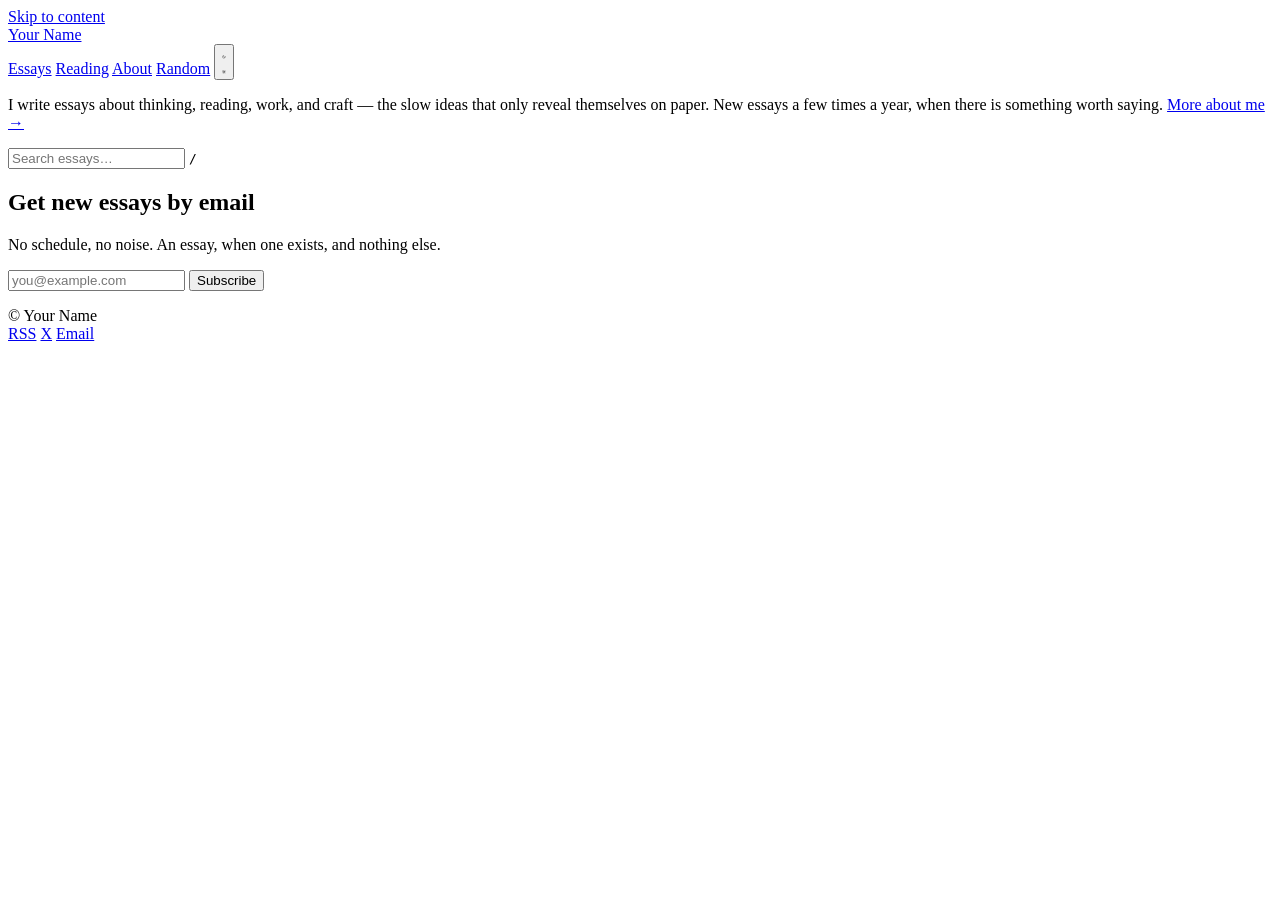
==== index.html @ 5345fb49 "Add files via upload" ====
<!DOCTYPE html>
<html lang="en" data-theme="light">
<head>
  <meta charset="UTF-8">
  <meta name="viewport" content="width=device-width, initial-scale=1.0">
  <!-- REPLACE: site title + description -->
  <title>Your Name — Essays</title>
  <meta name="description" content="Essays on thinking, reading, work, and craft — by Your Name.">
  <meta property="og:title" content="Your Name — Essays">
  <meta property="og:description" content="Essays on thinking, reading, work, and craft.">
  <meta property="og:type" content="website">
  <link rel="icon" type="image/svg+xml" href="favicon.svg">
  <link rel="alternate" type="application/rss+xml" title="Essays" href="rss.xml">
  <link rel="stylesheet" href="assets/styles.css">
</head>
<body>
  <a class="skip-link" href="#main">Skip to content</a>

  <header class="site-head">
    <div class="site-head__inner">
      <!-- REPLACE: your name -->
      <a class="brand" href="index.html">Your Name</a>
      <nav class="site-nav" aria-label="Main">
        <a href="index.html" aria-current="page">Essays</a>
        <a href="reading.html">Reading</a>
        <a href="about.html">About</a>
        <a href="#" data-random title="Read a random essay">Random</a>
        <button class="theme-toggle" data-theme-toggle type="button" aria-label="Toggle dark mode">
          <svg class="icon-moon" viewBox="0 0 24 24" fill="none" stroke="currentColor" stroke-width="2" stroke-linecap="round" stroke-linejoin="round"><path d="M21 12.79A9 9 0 1 1 11.21 3 7 7 0 0 0 21 12.79z"/></svg>
          <svg class="icon-sun" viewBox="0 0 24 24" fill="none" stroke="currentColor" stroke-width="2" stroke-linecap="round" stroke-linejoin="round"><circle cx="12" cy="12" r="4"/><path d="M12 2v2M12 20v2M4.93 4.93l1.41 1.41M17.66 17.66l1.41 1.41M2 12h2M20 12h2M4.93 19.07l1.41-1.41M17.66 6.34l1.41-1.41"/></svg>
        </button>
      </nav>
    </div>
  </header>

  <main class="wrap" id="main">
    <!-- REPLACE: your one-paragraph introduction -->
    <p class="lede">
      I write essays about thinking, reading, work, and craft — the slow ideas
      that only reveal themselves on paper. New essays a few times a year,
      when there is something worth saying.
      <a href="about.html">More about me →</a>
    </p>

    <div class="tools">
      <div class="search">
        <input id="search" type="search" placeholder="Search essays…" aria-label="Search essays" autocomplete="off">
        <kbd>/</kbd>
      </div>
      <div class="tags" id="tags" role="group" aria-label="Filter by topic"></div>
    </div>

    <div id="essay-list" aria-live="polite"></div>

    <section class="subscribe">
      <h2>Get new essays by email</h2>
      <p>No schedule, no noise. An essay, when one exists, and nothing else.</p>
      <form data-subscribe novalidate>
        <input type="email" placeholder="you@example.com" aria-label="Email address" required>
        <button type="submit">Subscribe</button>
      </form>
      <p class="form-note" aria-live="polite"></p>
    </section>
  </main>

  <footer class="site-foot">
    <div class="site-foot__inner">
      <span>© <span data-year></span> Your Name</span>
      <nav aria-label="Footer">
        <a href="rss.xml">RSS</a>
        <!-- REPLACE: your social links -->
        <a href="https://x.com/" rel="me">X</a>
        <a href="mailto:you@example.com">Email</a>
      </nav>
    </div>
  </footer>

  <script src="assets/essays.js"></script>
  <script src="assets/main.js"></script>
</body>
</html>
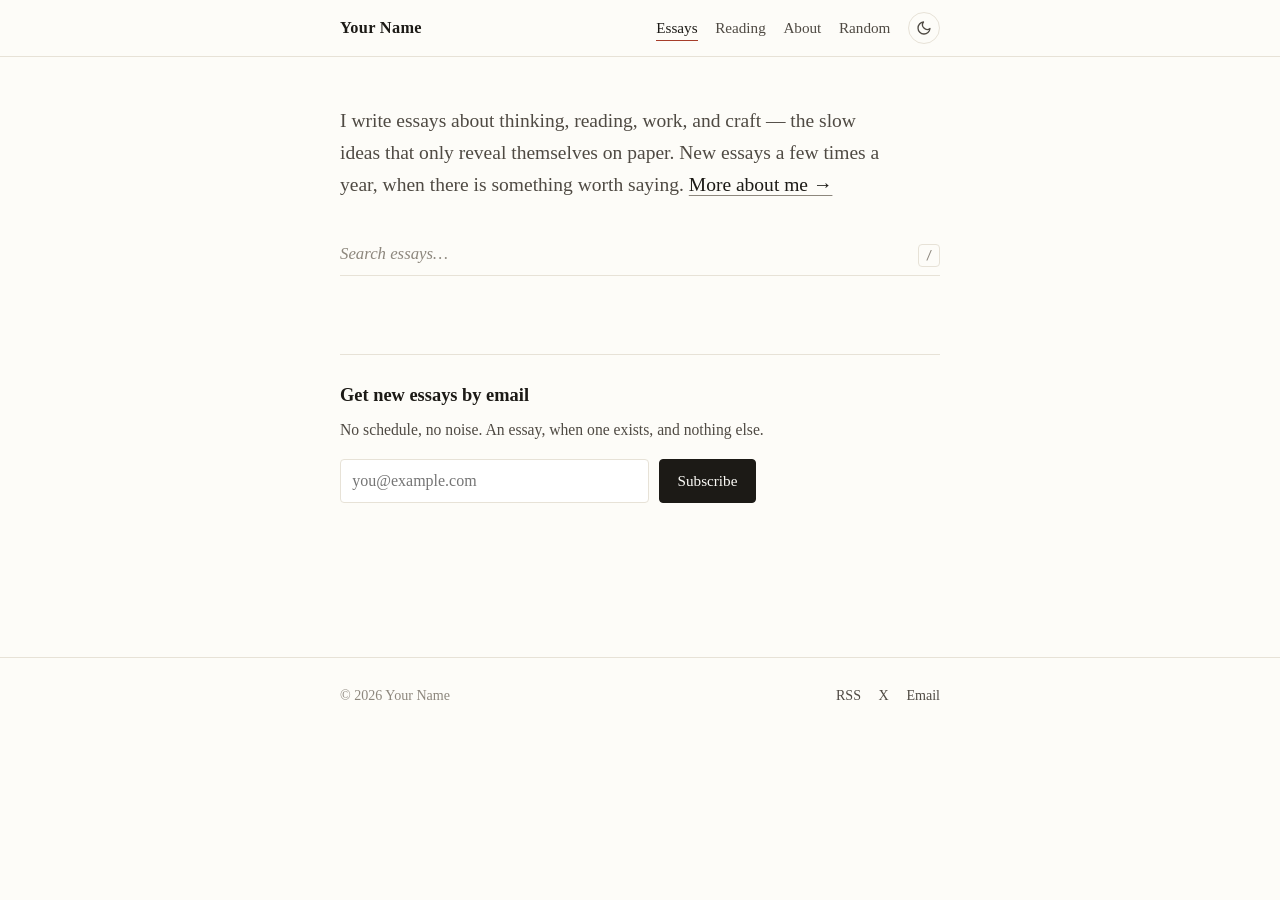
==== commit a64ce54e: "Update index.html" ====
--- a/index.html
+++ b/index.html
@@ -11,7 +11,7 @@
   <meta property="og:type" content="website">
   <link rel="icon" type="image/svg+xml" href="favicon.svg">
   <link rel="alternate" type="application/rss+xml" title="Essays" href="rss.xml">
-  <link rel="stylesheet" href="assets/styles.css">
+  <link rel="stylesheet" href="assets/style.css">
 </head>
 <body>
   <a class="skip-link" href="#main">Skip to content</a>
--- a/assets/style.css
+++ b/assets/style.css
@@ -0,0 +1,535 @@
+/* ============================================================
+   A quiet place for essays.
+   Design language: Paul Graham's austerity × Naval's calm type.
+   Plain CSS, no frameworks. One column, one measure, ink on paper.
+   ============================================================ */
+
+:root {
+  --paper:        #fdfcf8;
+  --paper-raised: #ffffff;
+  --ink:          #1c1a16;
+  --ink-soft:     #4f4a43;
+  --ink-faint:    #8d877d;
+  --line:         #e7e2d7;
+  --accent:       #a63d2a;   /* brick / sealing-wax red */
+  --accent-deep:  #8c3323;
+  --accent-soft:  rgba(166, 61, 42, 0.07);
+  --mark:         #f3ead3;
+  --measure:      40rem;
+  --nav-h:        3.5rem;
+  --serif: "Iowan Old Style", "Palatino Linotype", Palatino, Georgia, "Times New Roman", serif;
+  --mono:  "SF Mono", "Cascadia Code", Menlo, Consolas, monospace;
+}
+
+[data-theme="dark"] {
+  --paper:        #14120f;
+  --paper-raised: #1b1915;
+  --ink:          #e9e4d9;
+  --ink-soft:     #b3ac9f;
+  --ink-faint:    #7d766a;
+  --line:         #2c2822;
+  --accent:       #d97b5f;
+  --accent-deep:  #e08a6e;
+  --accent-soft:  rgba(217, 123, 95, 0.10);
+  --mark:         #3a3125;
+}
+
+/* ---------- Reset & base ---------- */
+
+*, *::before, *::after { box-sizing: border-box; }
+
+html { scroll-behavior: smooth; }
+
+body {
+  margin: 0;
+  background: var(--paper);
+  color: var(--ink);
+  font-family: var(--serif);
+  font-size: 1.125rem;          /* 18px */
+  line-height: 1.7;
+  -webkit-font-smoothing: antialiased;
+  text-rendering: optimizeLegibility;
+  transition: background-color .25s ease, color .25s ease;
+}
+
+::selection { background: var(--mark); color: var(--ink); }
+
+a {
+  color: var(--ink);
+  text-decoration-color: var(--ink-faint);
+  text-underline-offset: 0.18em;
+  text-decoration-thickness: 1px;
+  transition: color .15s ease, text-decoration-color .15s ease;
+}
+a:hover { color: var(--accent); text-decoration-color: var(--accent); }
+
+img { max-width: 100%; height: auto; }
+
+button { font: inherit; color: inherit; }
+
+/* Skip link */
+.skip-link {
+  position: absolute; left: -9999px; top: 0;
+  background: var(--ink); color: var(--paper);
+  padding: .5rem 1rem; z-index: 100;
+}
+.skip-link:focus { left: 0; }
+
+/* ---------- Reading progress (essay page only) ---------- */
+
+.progress {
+  position: fixed; top: 0; left: 0; z-index: 60;
+  width: 100%; height: 2px;
+  background: transparent;
+  pointer-events: none;
+}
+.progress__bar {
+  display: block; height: 100%; width: 0;
+  background: var(--accent);
+  transition: width .08s linear;
+}
+
+/* ---------- Header / nav ---------- */
+
+.site-head {
+  border-bottom: 1px solid var(--line);
+}
+.site-head__inner {
+  max-width: var(--measure);
+  margin: 0 auto;
+  padding: 0 1.25rem;
+  height: var(--nav-h);
+  display: flex;
+  align-items: center;
+  justify-content: space-between;
+  gap: 1rem;
+}
+.brand {
+  font-weight: 700;
+  font-size: 1.02rem;
+  letter-spacing: .02em;
+  text-decoration: none;
+  white-space: nowrap;
+}
+.brand:hover { color: var(--accent); }
+
+.site-nav {
+  display: flex;
+  align-items: center;
+  gap: 1.1rem;
+  font-size: .95rem;
+}
+.site-nav a {
+  text-decoration: none;
+  color: var(--ink-soft);
+}
+.site-nav a:hover { color: var(--accent); }
+.site-nav a[aria-current="page"] {
+  color: var(--ink);
+  border-bottom: 1px solid var(--accent);
+}
+
+.theme-toggle {
+  background: none;
+  border: 1px solid var(--line);
+  border-radius: 999px;
+  width: 2rem; height: 2rem;
+  display: inline-flex;
+  align-items: center;
+  justify-content: center;
+  cursor: pointer;
+  color: var(--ink-soft);
+  transition: border-color .15s ease, color .15s ease;
+  flex: none;
+}
+.theme-toggle:hover { color: var(--accent); border-color: var(--accent); }
+.theme-toggle svg { width: 1rem; height: 1rem; }
+.theme-toggle .icon-sun  { display: none; }
+[data-theme="dark"] .theme-toggle .icon-sun  { display: block; }
+[data-theme="dark"] .theme-toggle .icon-moon { display: none; }
+
+/* ---------- Layout ---------- */
+
+.wrap {
+  max-width: var(--measure);
+  margin: 0 auto;
+  padding: 0 1.25rem;
+}
+
+main.wrap { padding-top: 3rem; padding-bottom: 5rem; }
+
+/* ---------- Home / index ---------- */
+
+.lede {
+  font-size: 1.22rem;
+  line-height: 1.65;
+  color: var(--ink-soft);
+  margin: 0 0 2.5rem 0;
+  max-width: 34rem;
+}
+.lede a { color: var(--ink); }
+
+/* Search + filters */
+.tools {
+  margin: 0 0 1.75rem 0;
+}
+.search {
+  display: flex;
+  align-items: baseline;
+  gap: .6rem;
+  border-bottom: 1px solid var(--line);
+  padding-bottom: .45rem;
+}
+.search:focus-within { border-bottom-color: var(--accent); }
+.search input {
+  flex: 1;
+  border: 0;
+  background: transparent;
+  color: var(--ink);
+  font-family: var(--serif);
+  font-size: 1.05rem;
+  font-style: italic;
+  padding: .15rem 0;
+  outline: none;
+}
+.search input::placeholder { color: var(--ink-faint); }
+.search kbd {
+  font-family: var(--mono);
+  font-size: .72rem;
+  color: var(--ink-faint);
+  border: 1px solid var(--line);
+  border-radius: 4px;
+  padding: .05rem .4rem;
+}
+
+.tags {
+  display: flex;
+  flex-wrap: wrap;
+  gap: .45rem;
+  margin-top: .9rem;
+}
+.tag {
+  font-family: var(--serif);
+  font-size: .85rem;
+  color: var(--ink-soft);
+  background: none;
+  border: 1px solid var(--line);
+  border-radius: 999px;
+  padding: .12rem .7rem;
+  cursor: pointer;
+  transition: all .15s ease;
+}
+.tag:hover { border-color: var(--accent); color: var(--accent); }
+.tag.is-active {
+  background: var(--accent-soft);
+  border-color: var(--accent);
+  color: var(--accent);
+}
+
+/* Essay index — PG-style plain list */
+.index-year {
+  font-size: .85rem;
+  letter-spacing: .14em;
+  text-transform: uppercase;
+  color: var(--ink-faint);
+  margin: 2.2rem 0 .4rem 0;
+  font-weight: 400;
+}
+
+.essay-list { list-style: none; margin: 0; padding: 0; }
+
+.essay-row a {
+  display: flex;
+  align-items: baseline;
+  justify-content: space-between;
+  gap: 1.25rem;
+  padding: .42rem 0;
+  text-decoration: none;
+}
+.essay-row__title { transition: color .15s ease; }
+.essay-row a:hover .essay-row__title {
+  color: var(--accent);
+  text-decoration: underline;
+  text-decoration-color: var(--accent);
+  text-underline-offset: .18em;
+}
+.essay-row__meta {
+  flex: none;
+  font-size: .82rem;
+  color: var(--ink-faint);
+  font-family: var(--mono);
+  letter-spacing: .01em;
+}
+.essay-row__excerpt {
+  display: block;
+  font-size: .95rem;
+  color: var(--ink-soft);
+  margin: -.1rem 0 .35rem 0;
+  max-width: 34rem;
+}
+
+.no-results {
+  color: var(--ink-faint);
+  font-style: italic;
+  padding: 2rem 0;
+}
+
+/* ---------- Essay page ---------- */
+
+.essay-head { margin: 0 0 2.2rem 0; }
+.essay-title {
+  font-size: 2.1rem;
+  line-height: 1.25;
+  letter-spacing: -0.01em;
+  margin: 0 0 .6rem 0;
+  font-weight: 700;
+}
+.essay-meta {
+  font-family: var(--mono);
+  font-size: .82rem;
+  color: var(--ink-faint);
+  letter-spacing: .02em;
+}
+.essay-meta .sep { margin: 0 .5rem; }
+
+/* Prose */
+.prose p { margin: 0 0 1.4rem 0; }
+.prose > p:first-of-type::first-letter { /* restrained, not a drop cap */ }
+
+.prose h2 {
+  font-size: 1.32rem;
+  line-height: 1.35;
+  margin: 2.6rem 0 .9rem 0;
+  font-weight: 700;
+  position: relative;
+}
+.prose h2 .anchor {
+  position: absolute;
+  left: -1.4rem;
+  width: 1.4rem;
+  text-align: center;
+  opacity: 0;
+  text-decoration: none;
+  color: var(--ink-faint);
+  font-weight: 400;
+  font-size: .95rem;
+  transition: opacity .15s ease;
+}
+.prose h2:hover .anchor,
+.prose h2 .anchor:focus { opacity: 1; }
+
+.prose blockquote {
+  margin: 1.8rem 0;
+  padding: .1rem 0 .1rem 1.3rem;
+  border-left: 2px solid var(--accent);
+  color: var(--ink-soft);
+  font-style: italic;
+}
+.prose blockquote p:last-child { margin-bottom: 0; }
+
+.prose ul, .prose ol { margin: 0 0 1.4rem 0; padding-left: 1.4rem; }
+.prose li { margin-bottom: .35rem; }
+.prose li::marker { color: var(--accent); }
+
+.prose hr {
+  border: 0;
+  text-align: center;
+  margin: 2.8rem 0;
+}
+.prose hr::before {
+  content: "· · ·";
+  letter-spacing: .6em;
+  color: var(--ink-faint);
+  font-size: .9rem;
+}
+
+.prose sup.fn { font-size: .72em; line-height: 0; }
+.prose sup.fn a { color: var(--accent); text-decoration: none; }
+
+.footnotes {
+  margin-top: 3rem;
+  padding-top: 1rem;
+  border-top: 1px solid var(--line);
+  font-size: .92rem;
+  color: var(--ink-soft);
+}
+.footnotes ol { padding-left: 1.2rem; }
+
+/* End mark */
+.endmark {
+  display: block;
+  width: .55rem; height: .55rem;
+  background: var(--accent);
+  margin-top: 2.6rem;
+}
+
+/* Prev / next */
+.essay-pn {
+  display: flex;
+  justify-content: space-between;
+  gap: 1rem;
+  margin-top: 3.2rem;
+  padding-top: 1.6rem;
+  border-top: 1px solid var(--line);
+  font-size: .98rem;
+}
+.essay-pn a { text-decoration: none; max-width: 48%; }
+.essay-pn .pn-label {
+  display: block;
+  font-size: .78rem;
+  letter-spacing: .12em;
+  text-transform: uppercase;
+  color: var(--ink-faint);
+  margin-bottom: .15rem;
+}
+.essay-pn .next { text-align: right; margin-left: auto; }
+
+/* ---------- Subscribe ---------- */
+
+.subscribe {
+  margin-top: 4rem;
+  padding: 1.6rem 0 0 0;
+  border-top: 1px solid var(--line);
+}
+.subscribe h2 {
+  font-size: 1.15rem;
+  margin: 0 0 .3rem 0;
+}
+.subscribe p {
+  color: var(--ink-soft);
+  font-size: .98rem;
+  margin: 0 0 1rem 0;
+}
+.subscribe form {
+  display: flex;
+  gap: .6rem;
+  max-width: 26rem;
+}
+.subscribe input[type="email"] {
+  flex: 1;
+  font-family: var(--serif);
+  font-size: 1rem;
+  padding: .5rem .7rem;
+  color: var(--ink);
+  background: var(--paper-raised);
+  border: 1px solid var(--line);
+  border-radius: 4px;
+  outline: none;
+  transition: border-color .15s ease;
+}
+.subscribe input[type="email"]:focus { border-color: var(--accent); }
+.subscribe button {
+  font-size: .95rem;
+  padding: .5rem 1.1rem;
+  background: var(--ink);
+  color: var(--paper);
+  border: 1px solid var(--ink);
+  border-radius: 4px;
+  cursor: pointer;
+  transition: background .15s ease, color .15s ease;
+}
+.subscribe button:hover { background: var(--accent); border-color: var(--accent); }
+.subscribe .form-note {
+  font-size: .85rem;
+  margin-top: .6rem;
+  min-height: 1.2em;
+}
+.subscribe .form-note.ok  { color: var(--accent); font-style: italic; }
+
+/* ---------- Reading page ---------- */
+
+.book-cat {
+  font-size: .85rem;
+  letter-spacing: .14em;
+  text-transform: uppercase;
+  color: var(--ink-faint);
+  margin: 2.4rem 0 .6rem 0;
+  font-weight: 400;
+}
+.book-list { list-style: none; margin: 0; padding: 0; }
+.book-list li {
+  padding: .55rem 0;
+  border-bottom: 1px solid var(--line);
+}
+.book-list li:last-child { border-bottom: 0; }
+.book-title { font-weight: 700; }
+.book-author { color: var(--ink-soft); }
+.book-note {
+  display: block;
+  font-size: .95rem;
+  color: var(--ink-soft);
+  font-style: italic;
+  margin-top: .1rem;
+}
+
+/* ---------- Page head (interior pages) ---------- */
+
+.page-head { margin: 0 0 2.2rem 0; }
+.page-title {
+  font-size: 2rem;
+  margin: 0 0 .5rem 0;
+  letter-spacing: -0.01em;
+}
+.page-sub {
+  color: var(--ink-soft);
+  font-size: 1.05rem;
+  margin: 0;
+  max-width: 34rem;
+}
+
+/* ---------- Footer ---------- */
+
+.site-foot {
+  border-top: 1px solid var(--line);
+  margin-top: 2rem;
+}
+.site-foot__inner {
+  max-width: var(--measure);
+  margin: 0 auto;
+  padding: 1.6rem 1.25rem 2.2rem;
+  display: flex;
+  justify-content: space-between;
+  align-items: baseline;
+  gap: 1rem;
+  flex-wrap: wrap;
+  font-size: .88rem;
+  color: var(--ink-faint);
+}
+.site-foot a { color: var(--ink-soft); text-decoration: none; }
+.site-foot a:hover { color: var(--accent); }
+.site-foot nav { display: flex; gap: 1.1rem; }
+
+/* ---------- Focus & a11y ---------- */
+
+:focus-visible {
+  outline: 2px solid var(--accent);
+  outline-offset: 2px;
+  border-radius: 2px;
+}
+
+@media (prefers-reduced-motion: reduce) {
+  html { scroll-behavior: auto; }
+  * { transition: none !important; }
+}
+
+/* ---------- Small screens ---------- */
+
+@media (max-width: 560px) {
+  body { font-size: 1.06rem; }
+  .essay-title { font-size: 1.7rem; }
+  .page-title { font-size: 1.7rem; }
+  .site-nav { gap: .8rem; font-size: .9rem; }
+  .essay-row a { flex-direction: column; gap: 0; }
+  .essay-row__meta { order: -1; font-size: .76rem; }
+  .subscribe form { flex-direction: column; }
+  .prose h2 .anchor { position: static; margin-right: .3rem; opacity: 1; }
+}
+
+/* ---------- Print ---------- */
+
+@media print {
+  .site-head, .site-foot, .progress, .subscribe, .essay-pn, .tools { display: none; }
+  body { background: #fff; color: #000; font-size: 12pt; }
+  a { color: #000; text-decoration: none; }
+  main.wrap { padding-top: 0; }
+}
